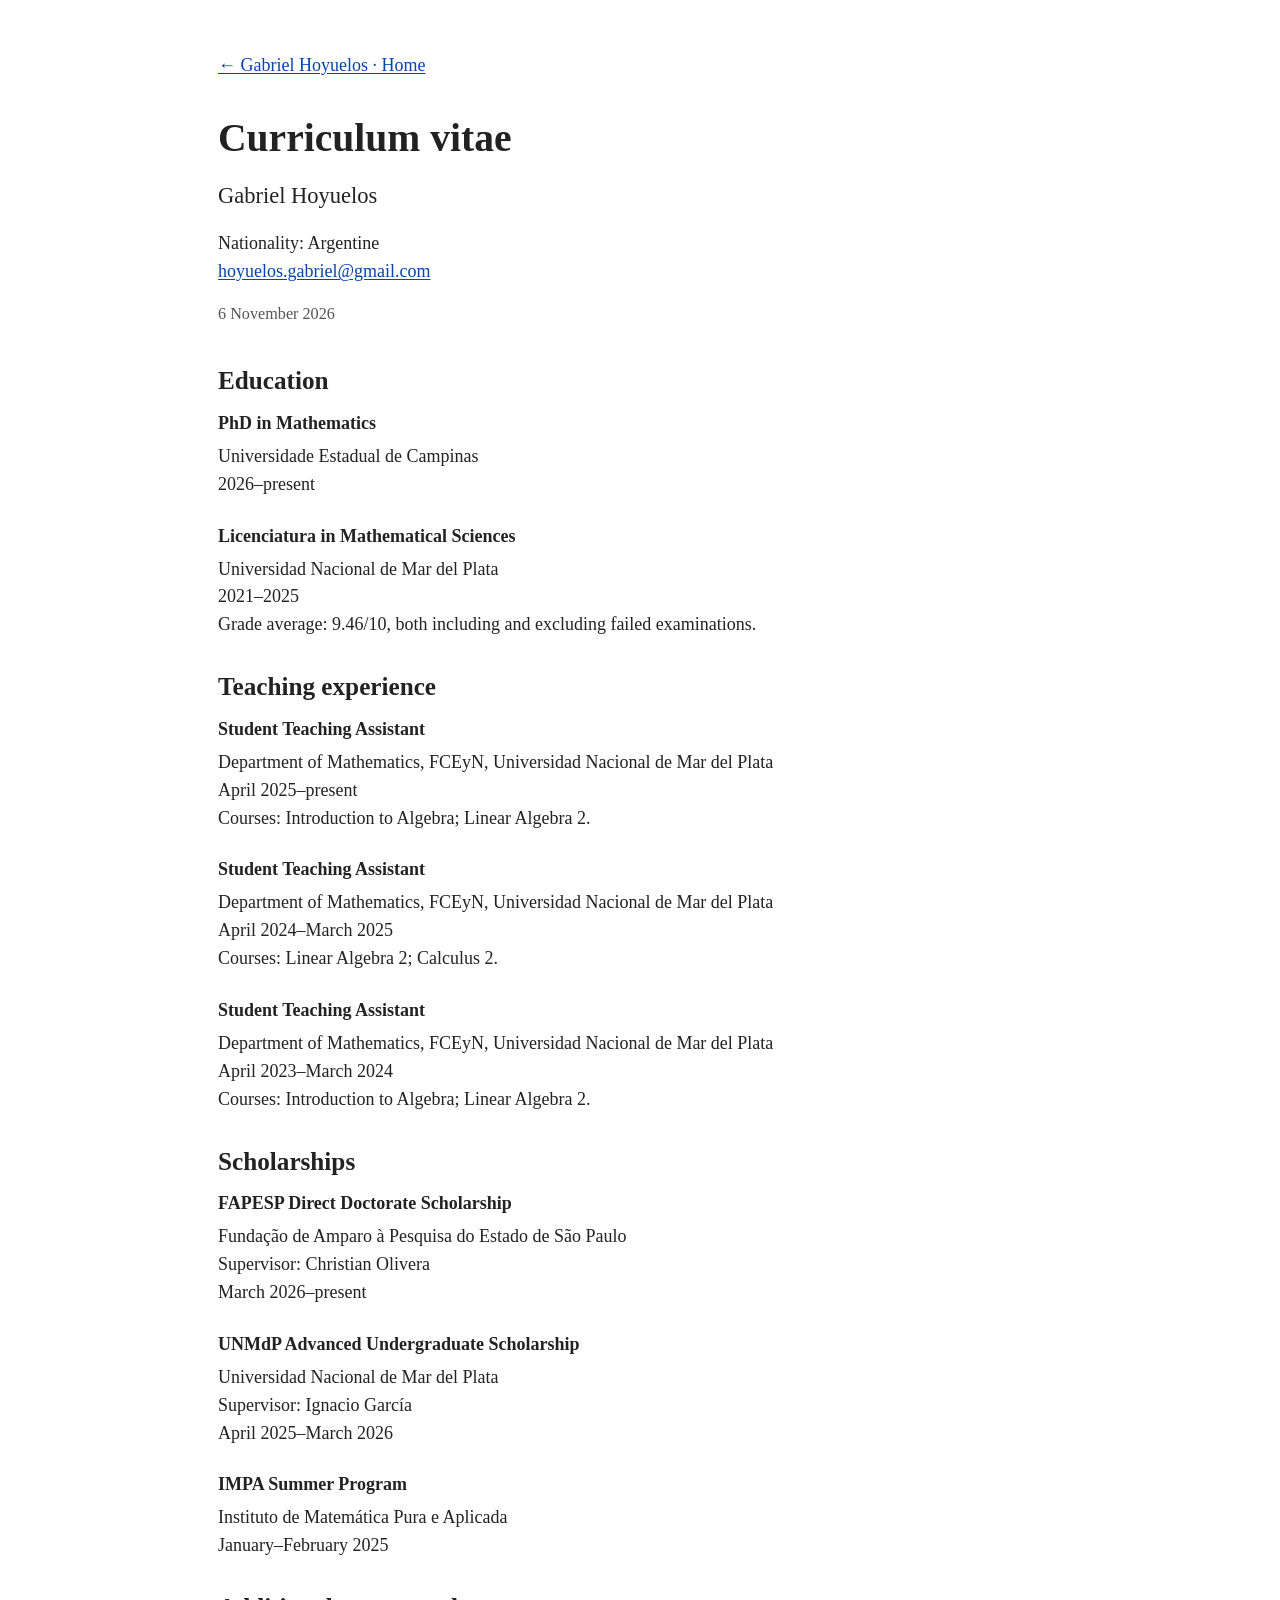
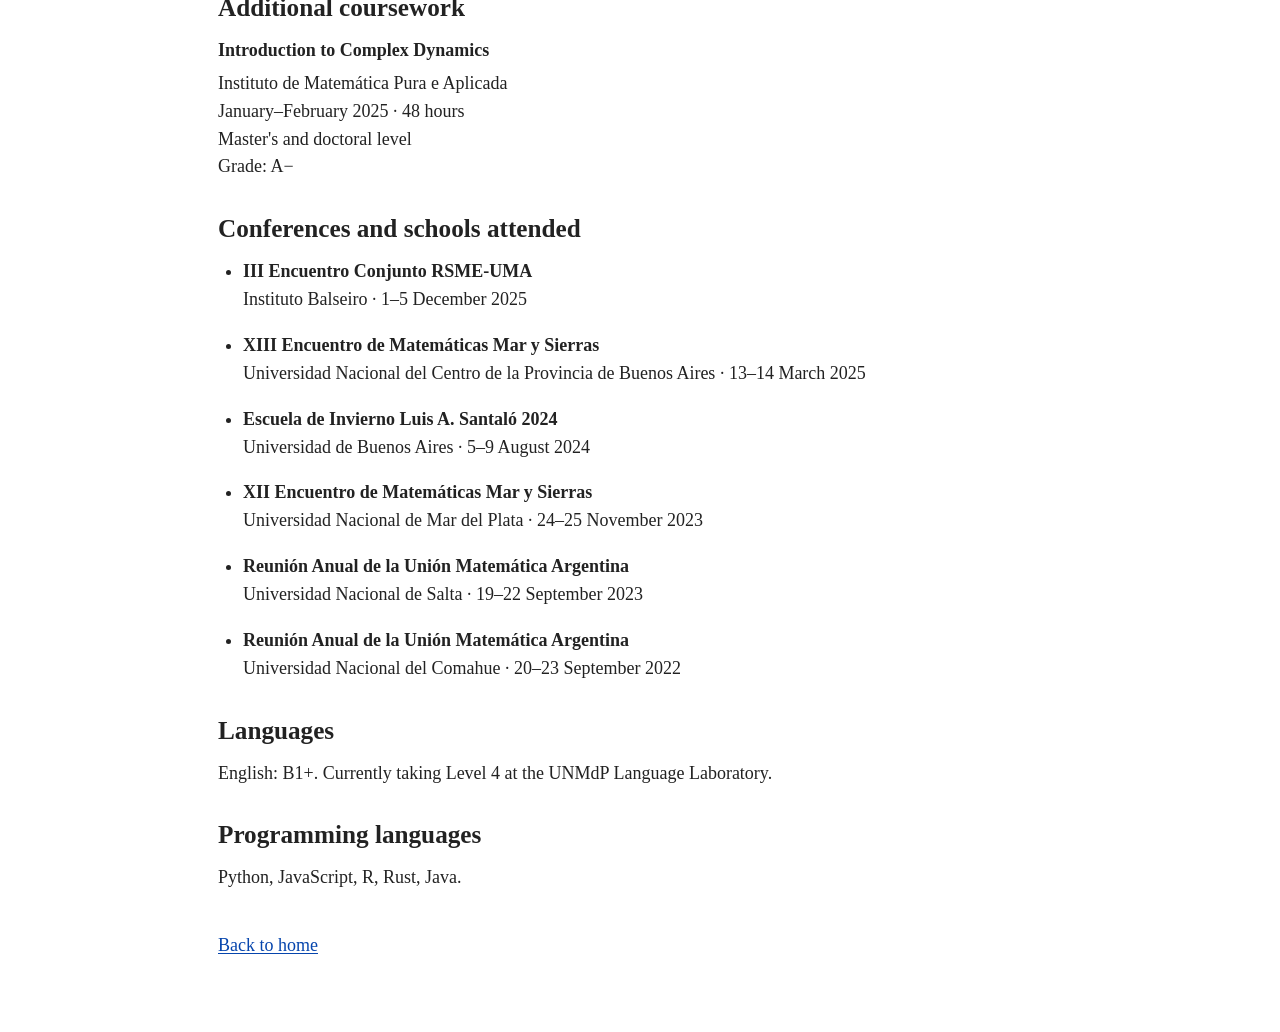
==== cv/index.html @ bb7258e7 "Simplify homepage and add portrait and full CV page" ====
<!doctype html>
<html lang="en">
<head>
  <meta charset="utf-8">
  <meta name="viewport" content="width=device-width, initial-scale=1">
  <meta name="description" content="Curriculum vitae of Gabriel Hoyuelos: education, teaching, scholarships, courses, and conferences.">
  <title>Curriculum vitae | Gabriel Hoyuelos</title>
  <link rel="stylesheet" href="../styles.css">
</head>
<body>
  <main class="cv">
    <nav aria-label="Main navigation"><a href="../">← Gabriel Hoyuelos · Home</a></nav>
    <header>
      <h1>Curriculum vitae</h1>
      <p class="cv-name">Gabriel Hoyuelos</p>
      <p>Nationality: Argentine<br><a href="mailto:hoyuelos.gabriel@gmail.com">hoyuelos.gabriel@gmail.com</a></p>
      <p class="updated">6 November 2026</p>
    </header>
    <section aria-labelledby="education">
      <h2 id="education">Education</h2>
      <article><h3>PhD in Mathematics</h3><p>Universidade Estadual de Campinas<br>2026–present</p></article>
      <article><h3>Licenciatura in Mathematical Sciences</h3><p>Universidad Nacional de Mar del Plata<br>2021–2025<br>Grade average: 9.46/10, both including and excluding failed examinations.</p></article>
    </section>
    <section aria-labelledby="teaching">
      <h2 id="teaching">Teaching experience</h2>
      <article><h3>Student Teaching Assistant</h3><p>Department of Mathematics, FCEyN, Universidad Nacional de Mar del Plata<br>April 2025–present<br>Courses: Introduction to Algebra; Linear Algebra 2.</p></article>
      <article><h3>Student Teaching Assistant</h3><p>Department of Mathematics, FCEyN, Universidad Nacional de Mar del Plata<br>April 2024–March 2025<br>Courses: Linear Algebra 2; Calculus 2.</p></article>
      <article><h3>Student Teaching Assistant</h3><p>Department of Mathematics, FCEyN, Universidad Nacional de Mar del Plata<br>April 2023–March 2024<br>Courses: Introduction to Algebra; Linear Algebra 2.</p></article>
    </section>
    <section aria-labelledby="scholarships">
      <h2 id="scholarships">Scholarships</h2>
      <article><h3>FAPESP Direct Doctorate Scholarship</h3><p>Fundação de Amparo à Pesquisa do Estado de São Paulo<br>Supervisor: Christian Olivera<br>March 2026–present</p></article>
      <article><h3>UNMdP Advanced Undergraduate Scholarship</h3><p>Universidad Nacional de Mar del Plata<br>Supervisor: Ignacio García<br>April 2025–March 2026</p></article>
      <article><h3>IMPA Summer Program</h3><p>Instituto de Matemática Pura e Aplicada<br>January–February 2025</p></article>
    </section>
    <section aria-labelledby="courses">
      <h2 id="courses">Additional coursework</h2>
      <article><h3>Introduction to Complex Dynamics</h3><p>Instituto de Matemática Pura e Aplicada<br>January–February 2025 · 48 hours<br>Master's and doctoral level<br>Grade: A−</p></article>
    </section>
    <section aria-labelledby="conferences">
      <h2 id="conferences">Conferences and schools attended</h2>
      <ul class="events">
        <li><strong>III Encuentro Conjunto RSME-UMA</strong><br>Instituto Balseiro · 1–5 December 2025</li>
        <li><strong>XIII Encuentro de Matemáticas Mar y Sierras</strong><br>Universidad Nacional del Centro de la Provincia de Buenos Aires · 13–14 March 2025</li>
        <li><strong>Escuela de Invierno Luis A. Santaló 2024</strong><br>Universidad de Buenos Aires · 5–9 August 2024</li>
        <li><strong>XII Encuentro de Matemáticas Mar y Sierras</strong><br>Universidad Nacional de Mar del Plata · 24–25 November 2023</li>
        <li><strong>Reunión Anual de la Unión Matemática Argentina</strong><br>Universidad Nacional de Salta · 19–22 September 2023</li>
        <li><strong>Reunión Anual de la Unión Matemática Argentina</strong><br>Universidad Nacional del Comahue · 20–23 September 2022</li>
      </ul>
    </section>
    <section aria-labelledby="languages">
      <h2 id="languages">Languages</h2>
      <p>English: B1+. Currently taking Level 4 at the UNMdP Language Laboratory.</p>
    </section>
    <section aria-labelledby="programming">
      <h2 id="programming">Programming languages</h2>
      <p>Python, JavaScript, R, Rust, Java.</p>
    </section>
    <footer><a href="../">Back to home</a></footer>
  </main>
</body>
</html>
---- styles.css ----
:root {
  color-scheme: light;
  font-family: Georgia, "Times New Roman", serif;
  color: #222;
  background: #fff;
  font-size: 18px;
  line-height: 1.55;
}

* { box-sizing: border-box; }
body { margin: 0; }
main { max-width: 900px; margin: 52px auto 72px; padding: 0 28px; }
header { margin-bottom: 38px; }
h1 { margin: 0 0 18px; font-size: 2.2rem; line-height: 1.15; }
h2 { margin: 0 0 12px; font-size: 1.4rem; line-height: 1.3; }
p { margin: 0 0 16px; }
section { margin-top: 32px; }
ul { margin: 0; padding-left: 25px; }
li { margin: 5px 0; }
.education li + li { margin-top: 16px; }
a { color: #0645ad; text-decoration: underline; text-underline-offset: 2px; }
a:visited { color: #593790; }
a:hover { color: #002a70; }
a:focus-visible { outline: 2px solid #0645ad; outline-offset: 4px; border-radius: 1px; }

@media (max-width: 600px) {
  main { margin-top: 30px; padding: 0 20px; }
  h1 { font-size: 1.9rem; }
  header { margin-bottom: 30px; }
}

@media print {
  main { max-width: none; margin: 0; padding: 0; }
  a, a:visited { color: inherit; }
  section { break-inside: avoid; }
}

.profile { display: grid; grid-template-columns: minmax(0, 1fr) 220px; gap: 36px; align-items: start; }
.profile nav { display: flex; flex-wrap: wrap; gap: 10px 24px; margin-top: 24px; }
.profile a { overflow-wrap: anywhere; }
/* Frame the original photograph around the face and upper body without retouching. */
.portrait { position: relative; width: 220px; aspect-ratio: 350 / 455; overflow: hidden; }
.portrait img { position: absolute; width: 257.142857%; max-width: none; height: auto; left: -157.142857%; top: -149.450549%; }
.cv > nav { margin-bottom: 36px; }
.cv-name { font-size: 1.25rem; }
.updated { color: #555; font-size: .9rem; }
h3 { margin: 0 0 5px; font-size: 1rem; }
article + article { margin-top: 24px; }
.events li + li { margin-top: 18px; }
footer { margin-top: 40px; }
@media (max-width: 650px) {
  .profile { grid-template-columns: 1fr; gap: 30px; }
  .portrait { width: 200px; }
}
@media print { .cv > nav, .cv footer { display: none; } }
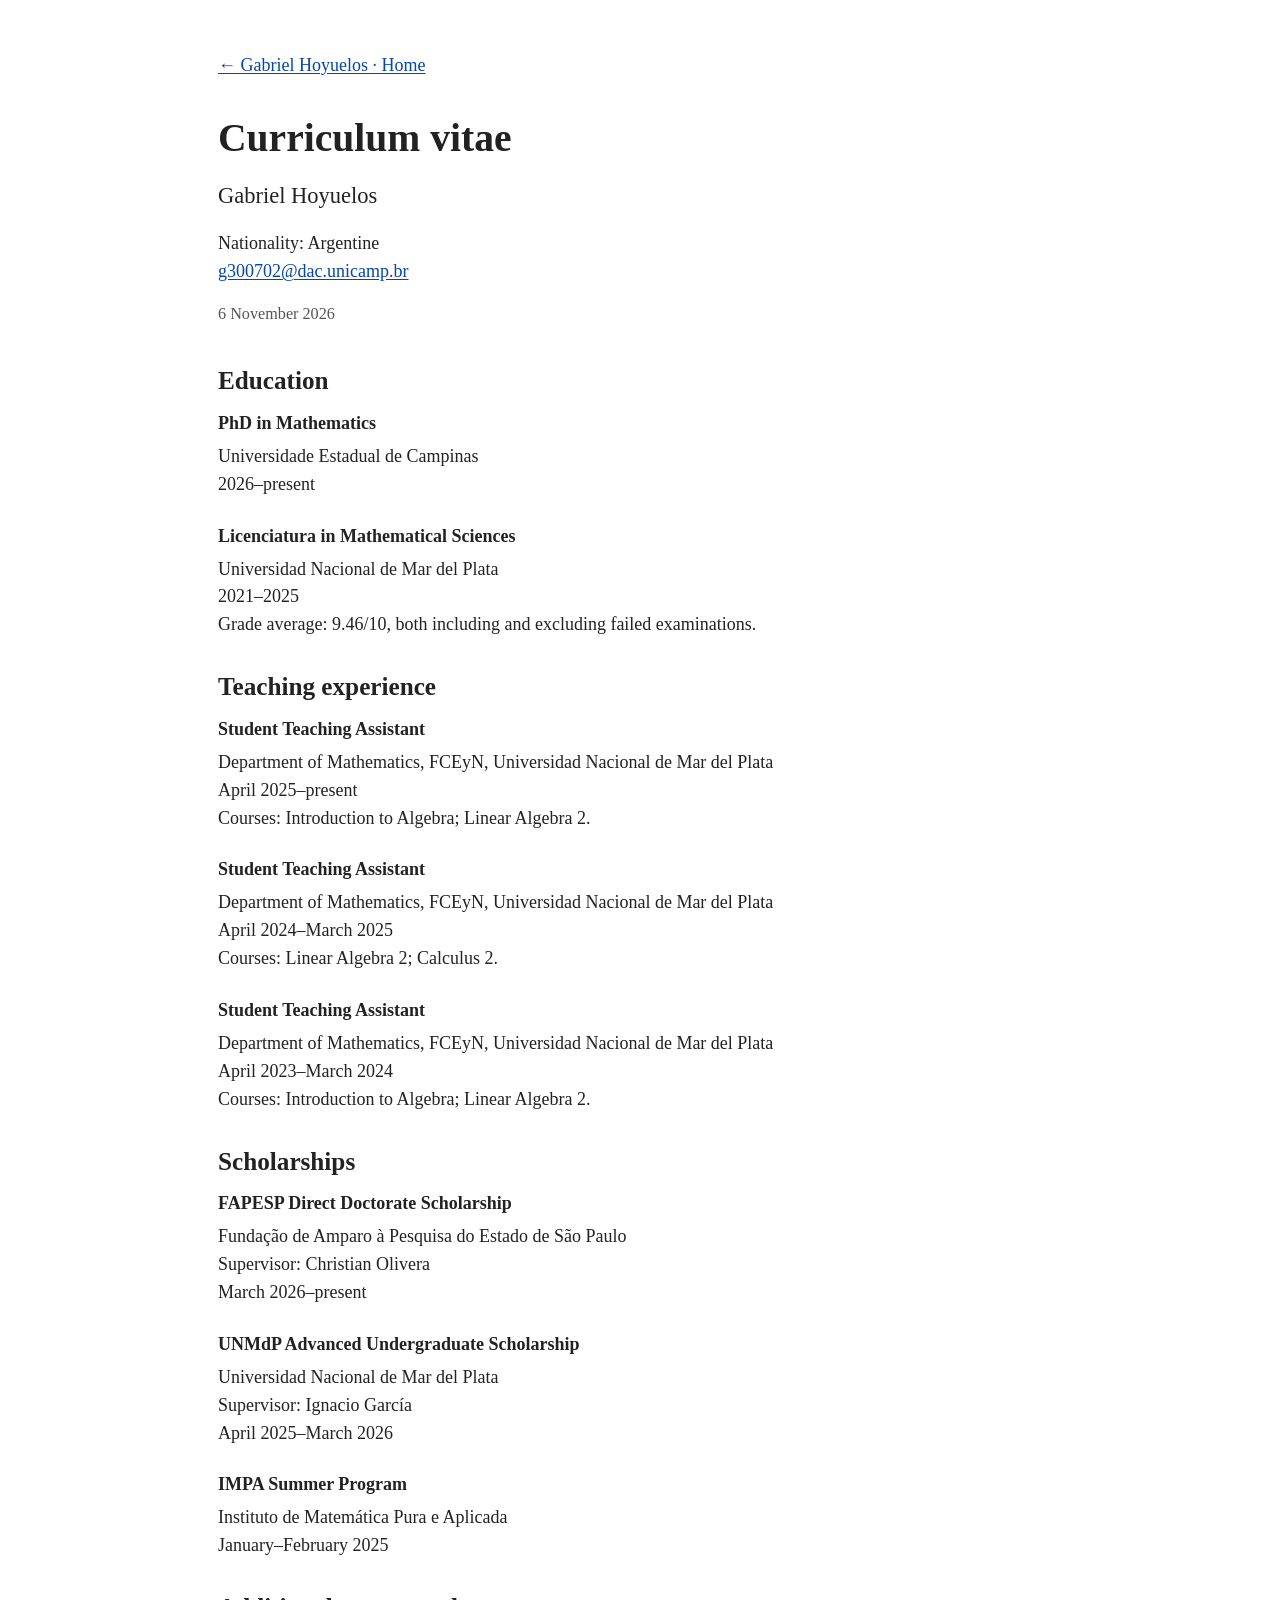
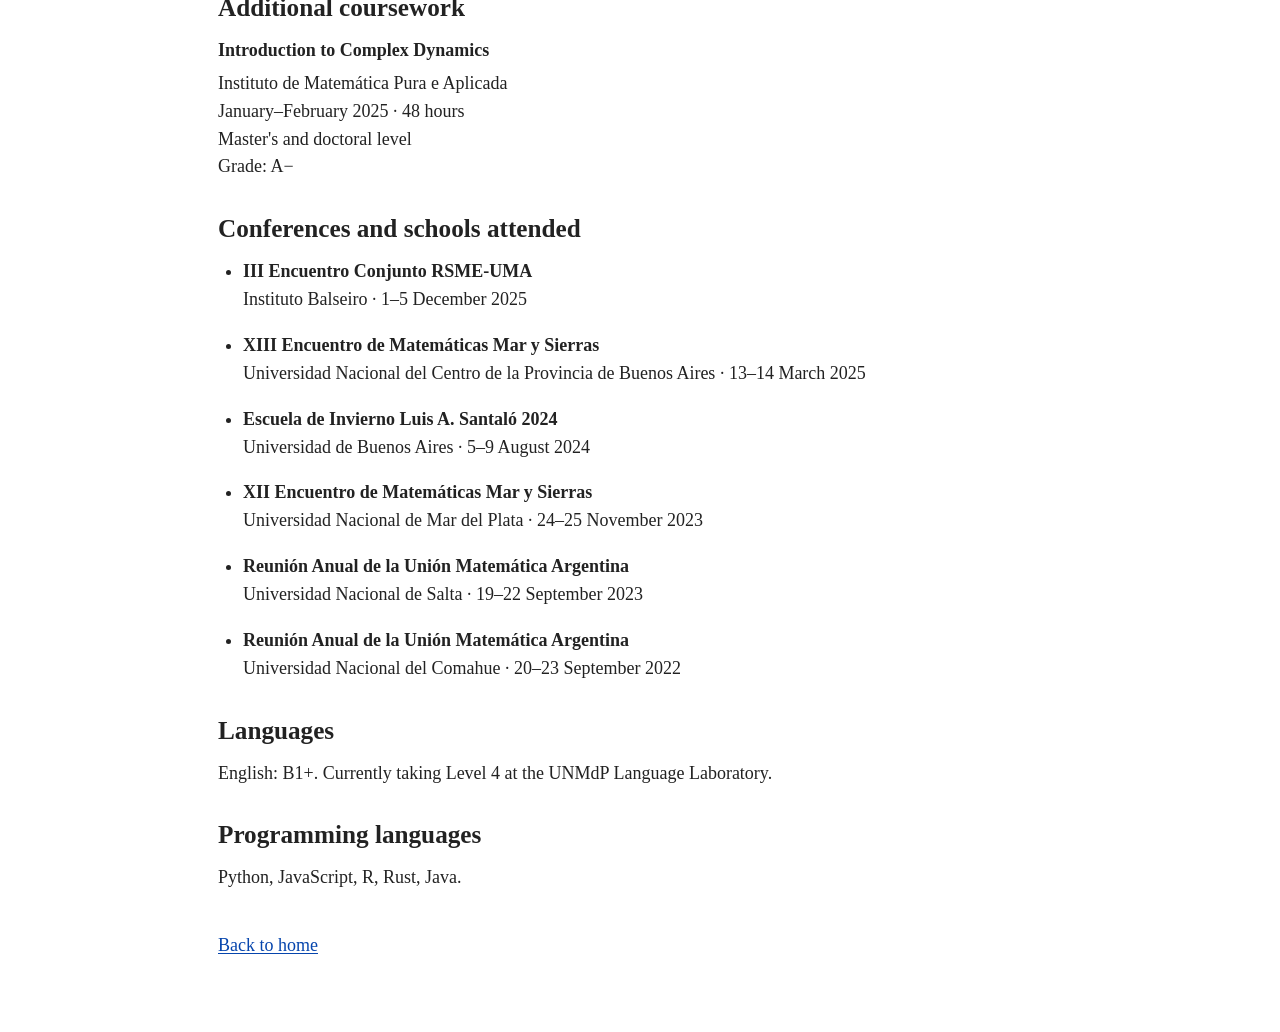
==== commit 849ff23a: "Use institutional email on homepage and CV" ====
--- a/cv/index.html
+++ b/cv/index.html
@@ -5,7 +5,7 @@
   <meta name="viewport" content="width=device-width, initial-scale=1">
   <meta name="description" content="Curriculum vitae of Gabriel Hoyuelos: education, teaching, scholarships, courses, and conferences.">
   <title>Curriculum vitae | Gabriel Hoyuelos</title>
-  <link rel="stylesheet" href="../styles.css">
+  <link rel="stylesheet" href="../site.css">
 </head>
 <body>
   <main class="cv">
@@ -13,7 +13,7 @@
     <header>
       <h1>Curriculum vitae</h1>
       <p class="cv-name">Gabriel Hoyuelos</p>
-      <p>Nationality: Argentine<br><a href="mailto:hoyuelos.gabriel@gmail.com">hoyuelos.gabriel@gmail.com</a></p>
+      <p>Nationality: Argentine<br><a href="mailto:g300702@dac.unicamp.br">g300702@dac.unicamp.br</a></p>
       <p class="updated">6 November 2026</p>
     </header>
     <section aria-labelledby="education">
--- a/site.css
+++ b/site.css
@@ -0,0 +1,55 @@
+:root {
+  color-scheme: light;
+  font-family: Georgia, "Times New Roman", serif;
+  color: #222;
+  background: #fff;
+  font-size: 18px;
+  line-height: 1.55;
+}
+
+* { box-sizing: border-box; }
+body { margin: 0; }
+main { max-width: 900px; margin: 52px auto 72px; padding: 0 28px; }
+header { margin-bottom: 38px; }
+h1 { margin: 0 0 18px; font-size: 2.2rem; line-height: 1.15; }
+h2 { margin: 0 0 12px; font-size: 1.4rem; line-height: 1.3; }
+p { margin: 0 0 16px; }
+section { margin-top: 32px; }
+ul { margin: 0; padding-left: 25px; }
+li { margin: 5px 0; }
+.education li + li { margin-top: 16px; }
+a { color: #0645ad; text-decoration: underline; text-underline-offset: 2px; }
+a:visited { color: #593790; }
+a:hover { color: #002a70; }
+a:focus-visible { outline: 2px solid #0645ad; outline-offset: 4px; border-radius: 1px; }
+
+@media (max-width: 600px) {
+  main { margin-top: 30px; padding: 0 20px; }
+  h1 { font-size: 1.9rem; }
+  header { margin-bottom: 30px; }
+}
+
+@media print {
+  main { max-width: none; margin: 0; padding: 0; }
+  a, a:visited { color: inherit; }
+  section { break-inside: avoid; }
+}
+
+.profile { display: grid; grid-template-columns: minmax(0, 1fr) 220px; gap: 36px; align-items: start; }
+.profile nav { display: flex; flex-wrap: wrap; gap: 10px 24px; margin-top: 24px; }
+.profile a { overflow-wrap: anywhere; }
+/* Frame the original photograph around the face and upper body without retouching. */
+.portrait { position: relative; width: 220px; aspect-ratio: 350 / 455; overflow: hidden; }
+.portrait img { position: absolute; width: 257.142857%; max-width: none; height: auto; left: -157.142857%; top: -149.450549%; }
+.cv > nav { margin-bottom: 36px; }
+.cv-name { font-size: 1.25rem; }
+.updated { color: #555; font-size: .9rem; }
+h3 { margin: 0 0 5px; font-size: 1rem; }
+article + article { margin-top: 24px; }
+.events li + li { margin-top: 18px; }
+footer { margin-top: 40px; }
+@media (max-width: 650px) {
+  .profile { grid-template-columns: 1fr; gap: 30px; }
+  .portrait { width: 200px; }
+}
+@media print { .cv > nav, .cv footer { display: none; } }
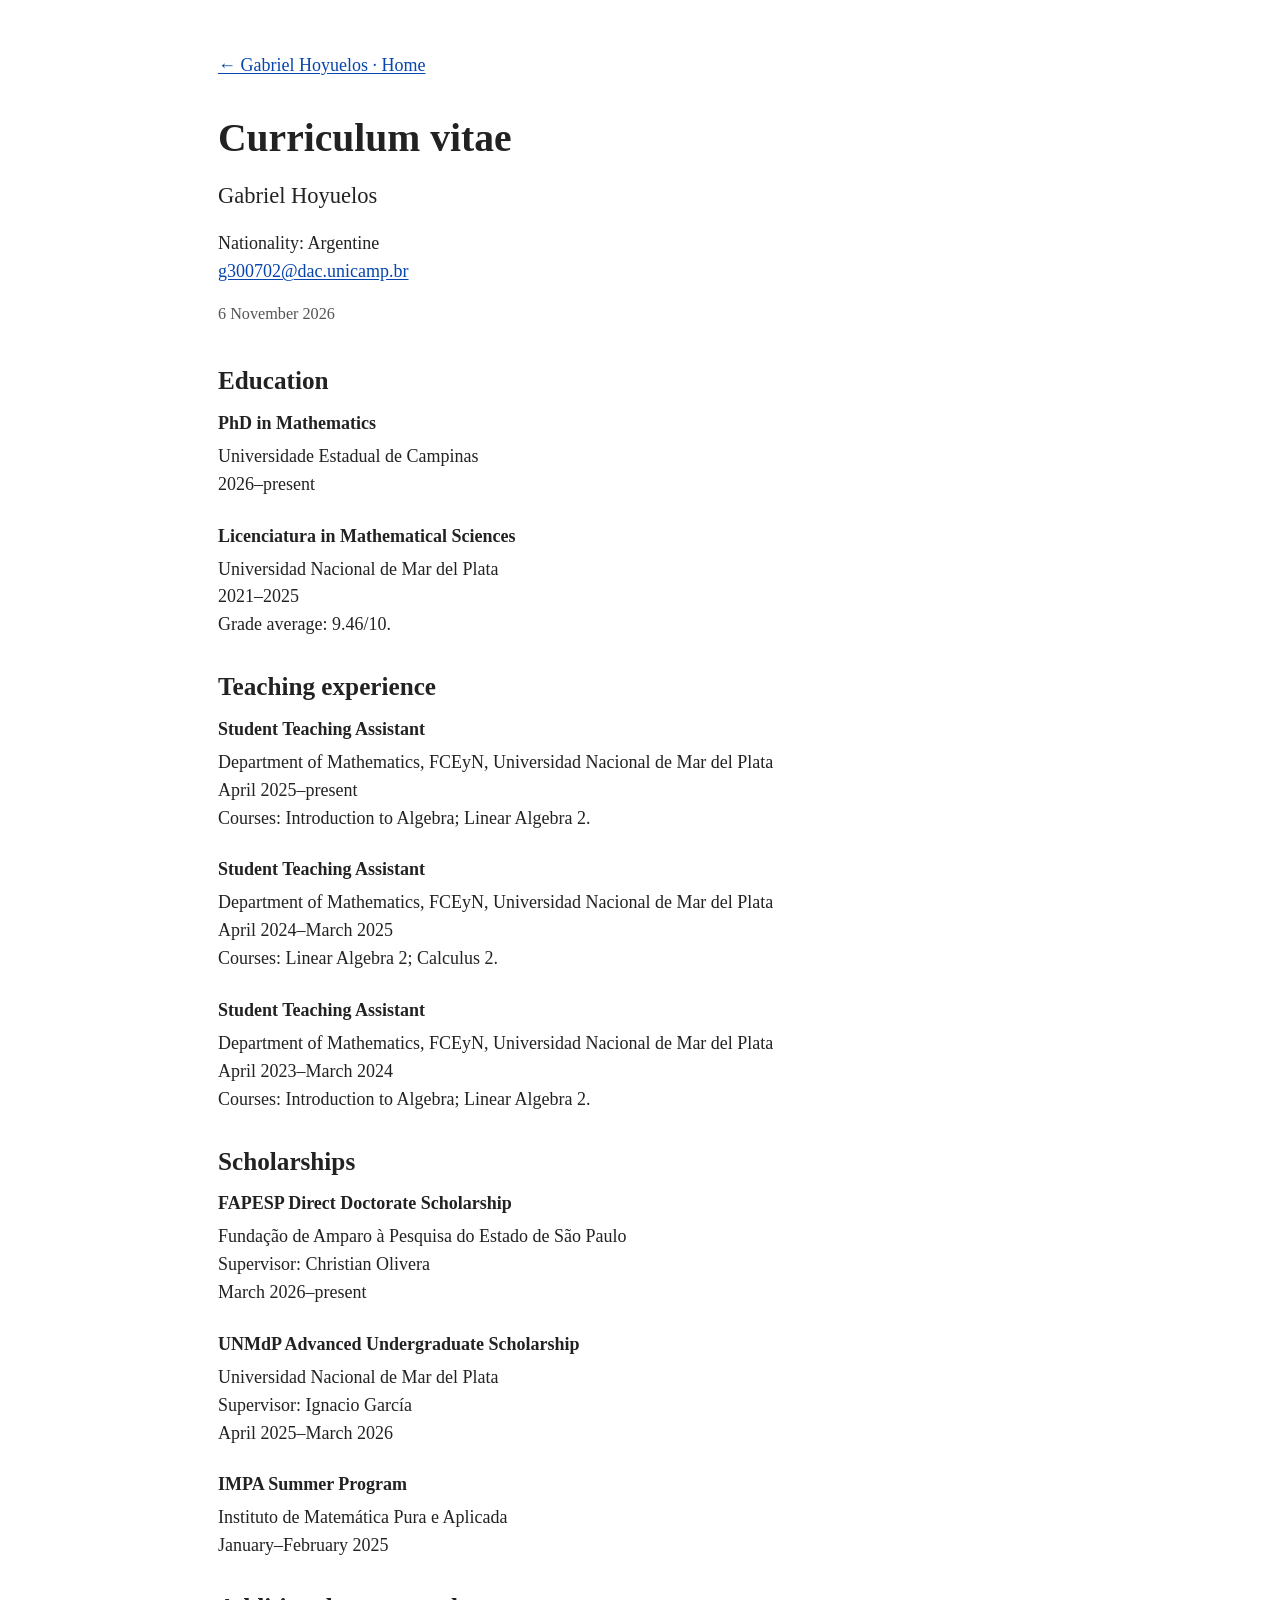
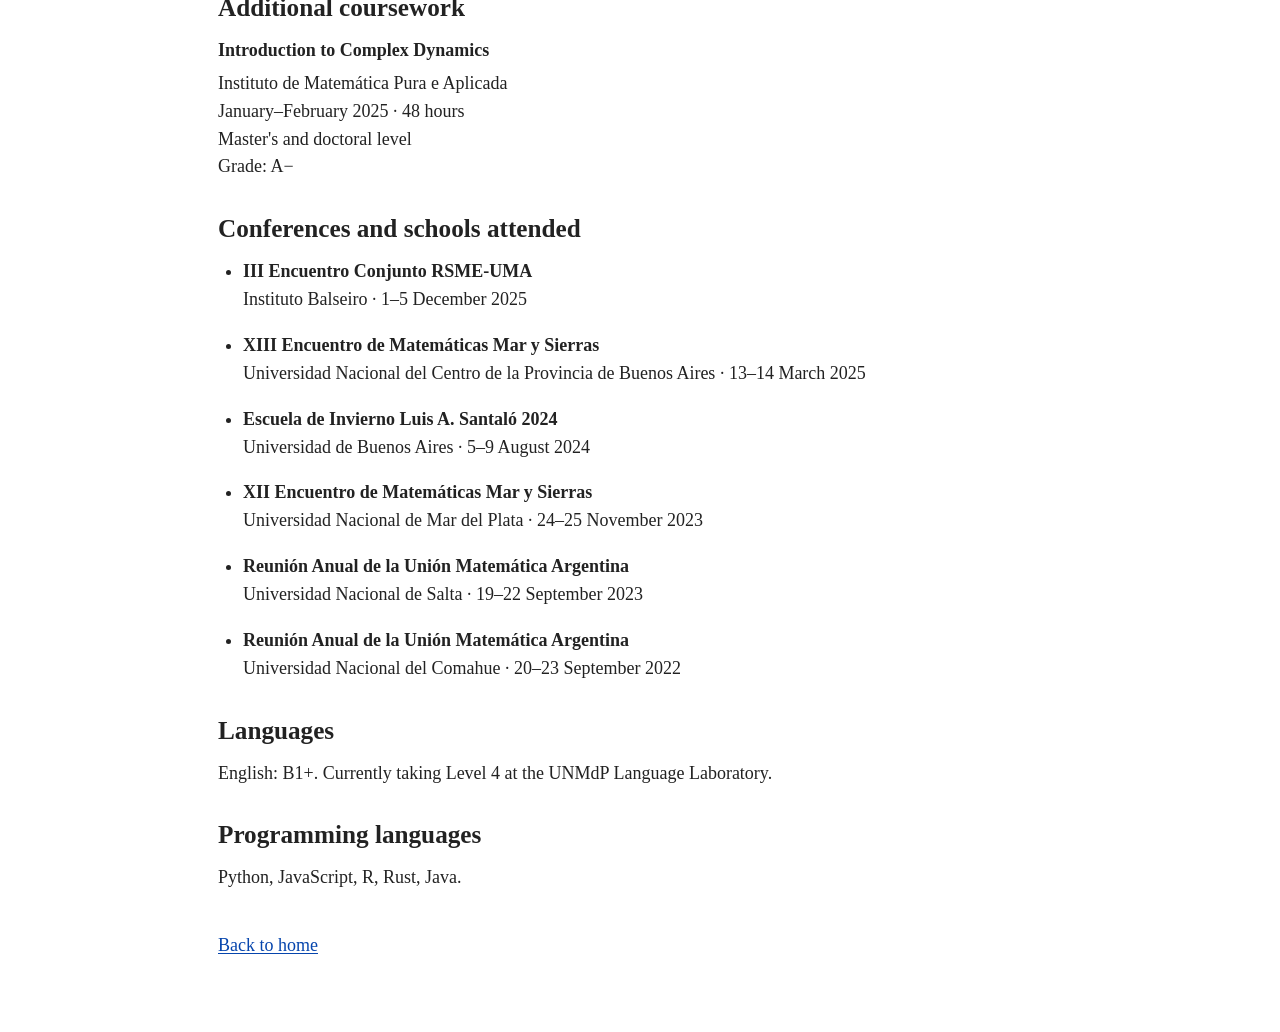
==== commit d8b103f9: "Remove clarification about failed examinations from CV" ====
--- a/cv/index.html
+++ b/cv/index.html
@@ -19,7 +19,7 @@
     <section aria-labelledby="education">
       <h2 id="education">Education</h2>
       <article><h3>PhD in Mathematics</h3><p>Universidade Estadual de Campinas<br>2026–present</p></article>
-      <article><h3>Licenciatura in Mathematical Sciences</h3><p>Universidad Nacional de Mar del Plata<br>2021–2025<br>Grade average: 9.46/10, both including and excluding failed examinations.</p></article>
+      <article><h3>Licenciatura in Mathematical Sciences</h3><p>Universidad Nacional de Mar del Plata<br>2021–2025<br>Grade average: 9.46/10.</p></article>
     </section>
     <section aria-labelledby="teaching">
       <h2 id="teaching">Teaching experience</h2>
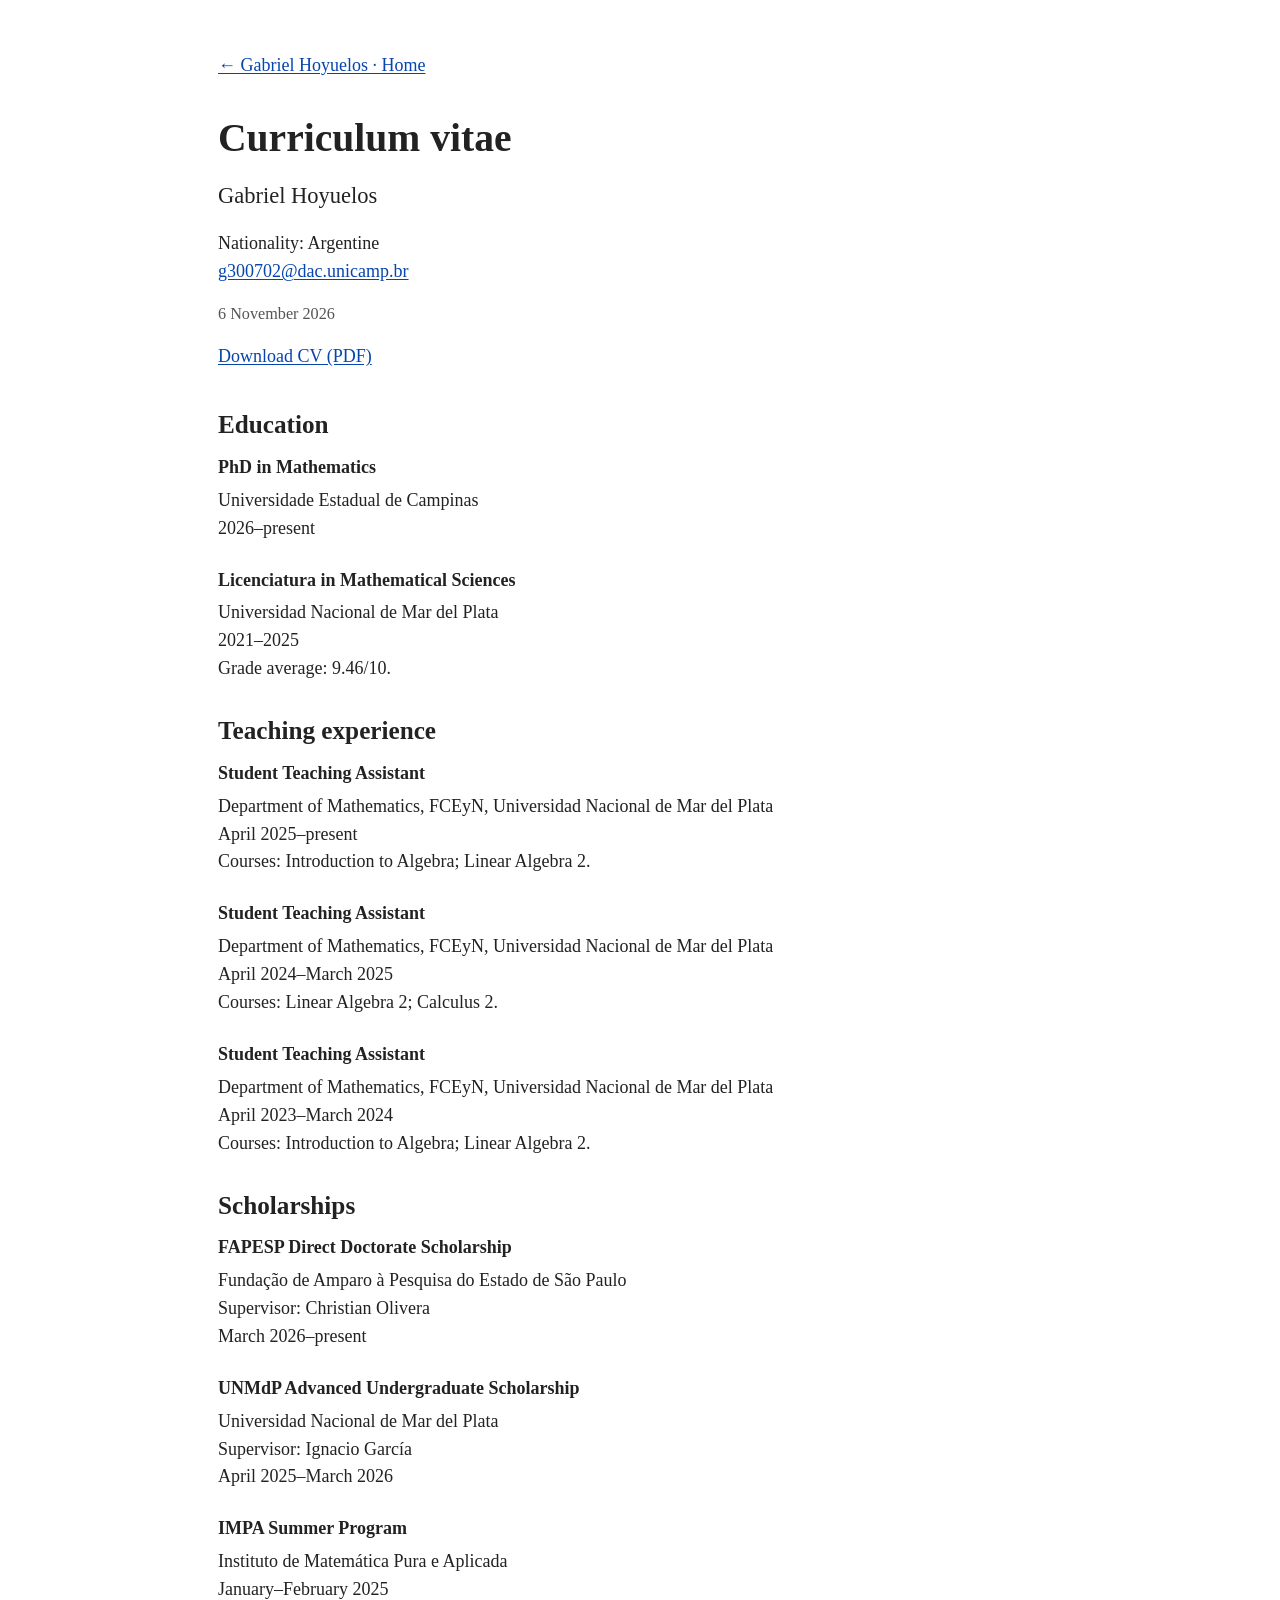
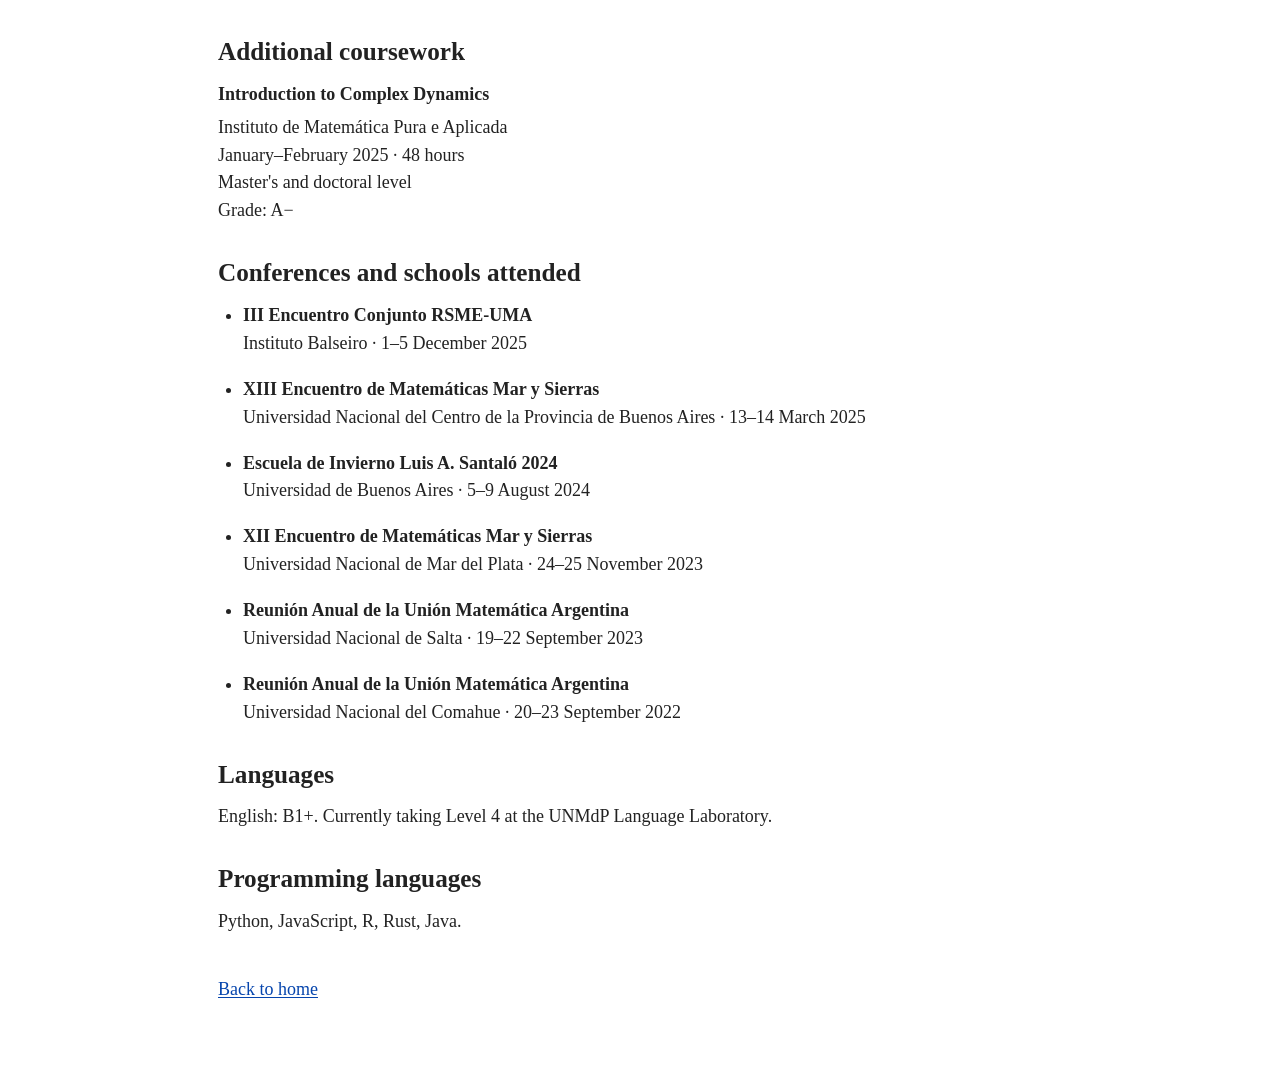
==== commit 59fddd6b: "Add downloadable PDF version of CV" ====
--- a/cv/index.html
+++ b/cv/index.html
@@ -15,6 +15,7 @@
       <p class="cv-name">Gabriel Hoyuelos</p>
       <p>Nationality: Argentine<br><a href="mailto:g300702@dac.unicamp.br">g300702@dac.unicamp.br</a></p>
       <p class="updated">6 November 2026</p>
+      <p><a href="Gabriel_Hoyuelos_CV.pdf" download="Gabriel_Hoyuelos_CV.pdf" type="application/pdf">Download CV (PDF)</a></p>
     </header>
     <section aria-labelledby="education">
       <h2 id="education">Education</h2>
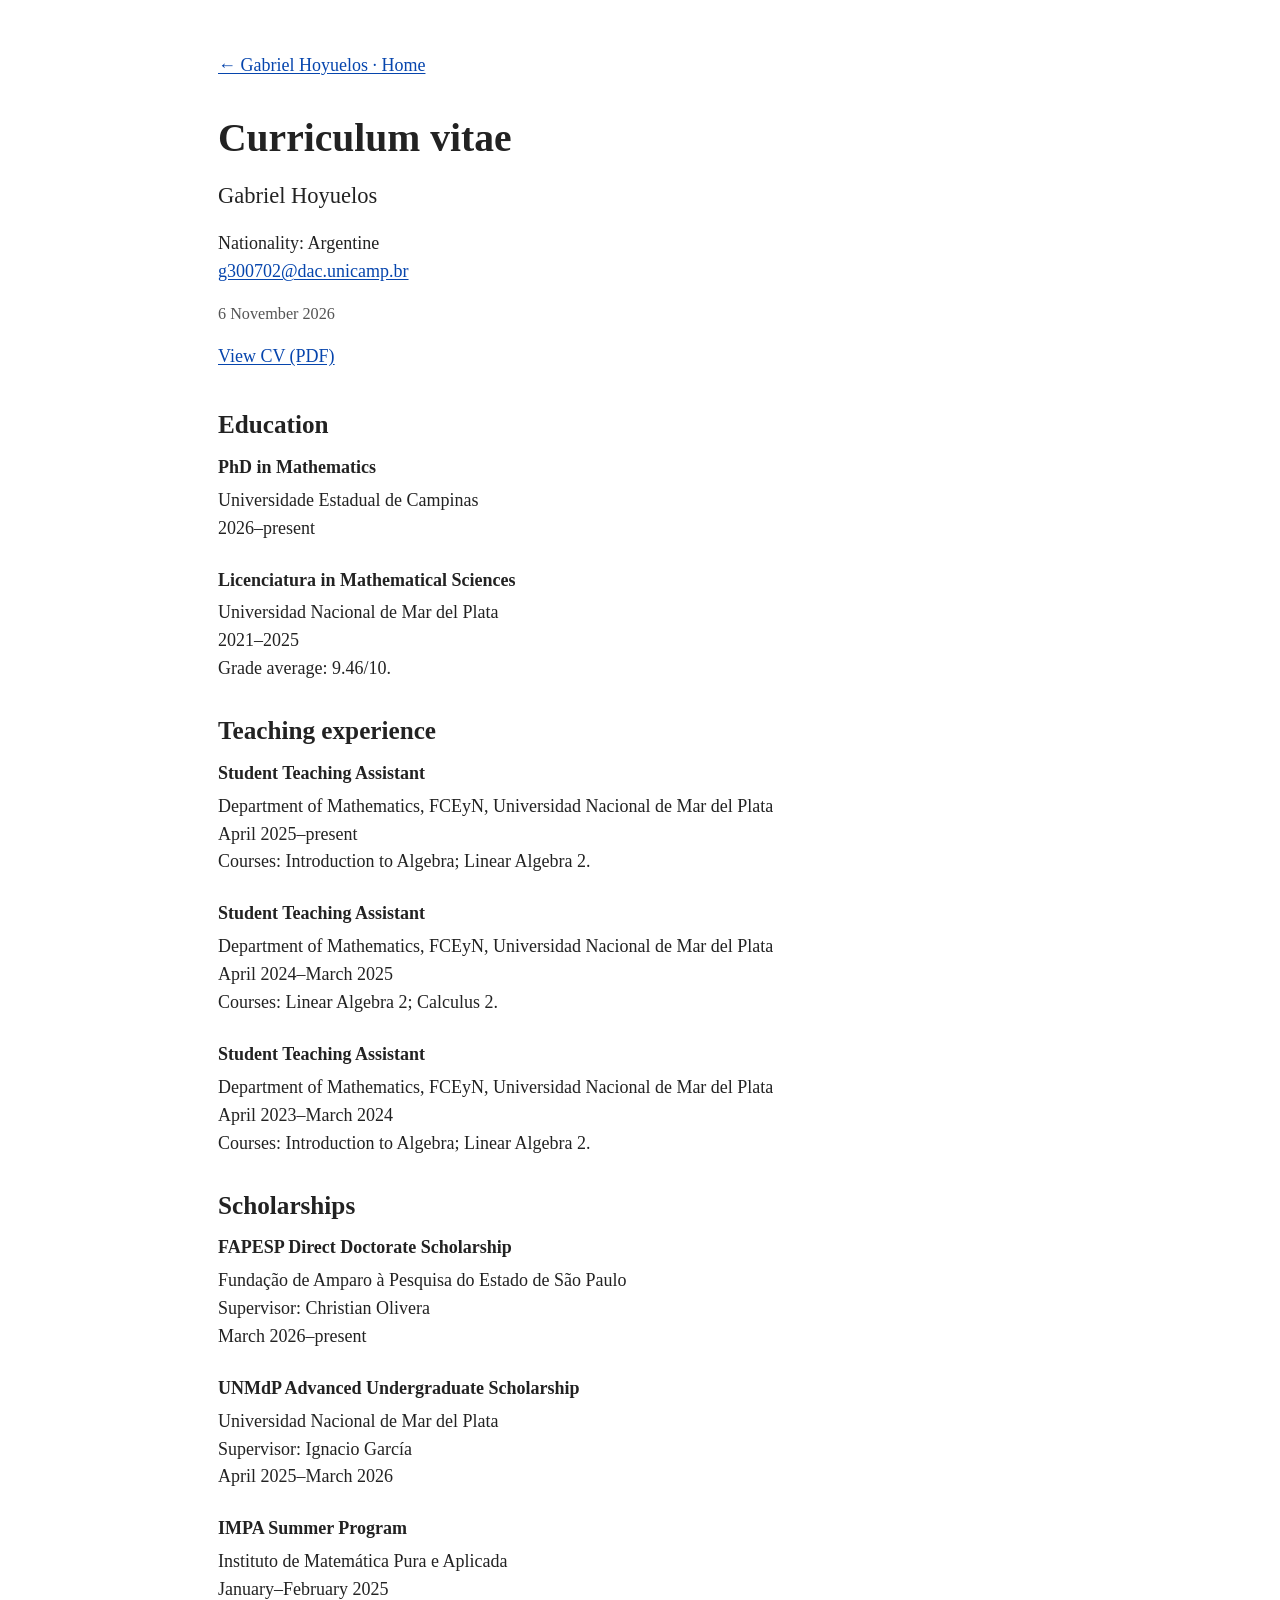
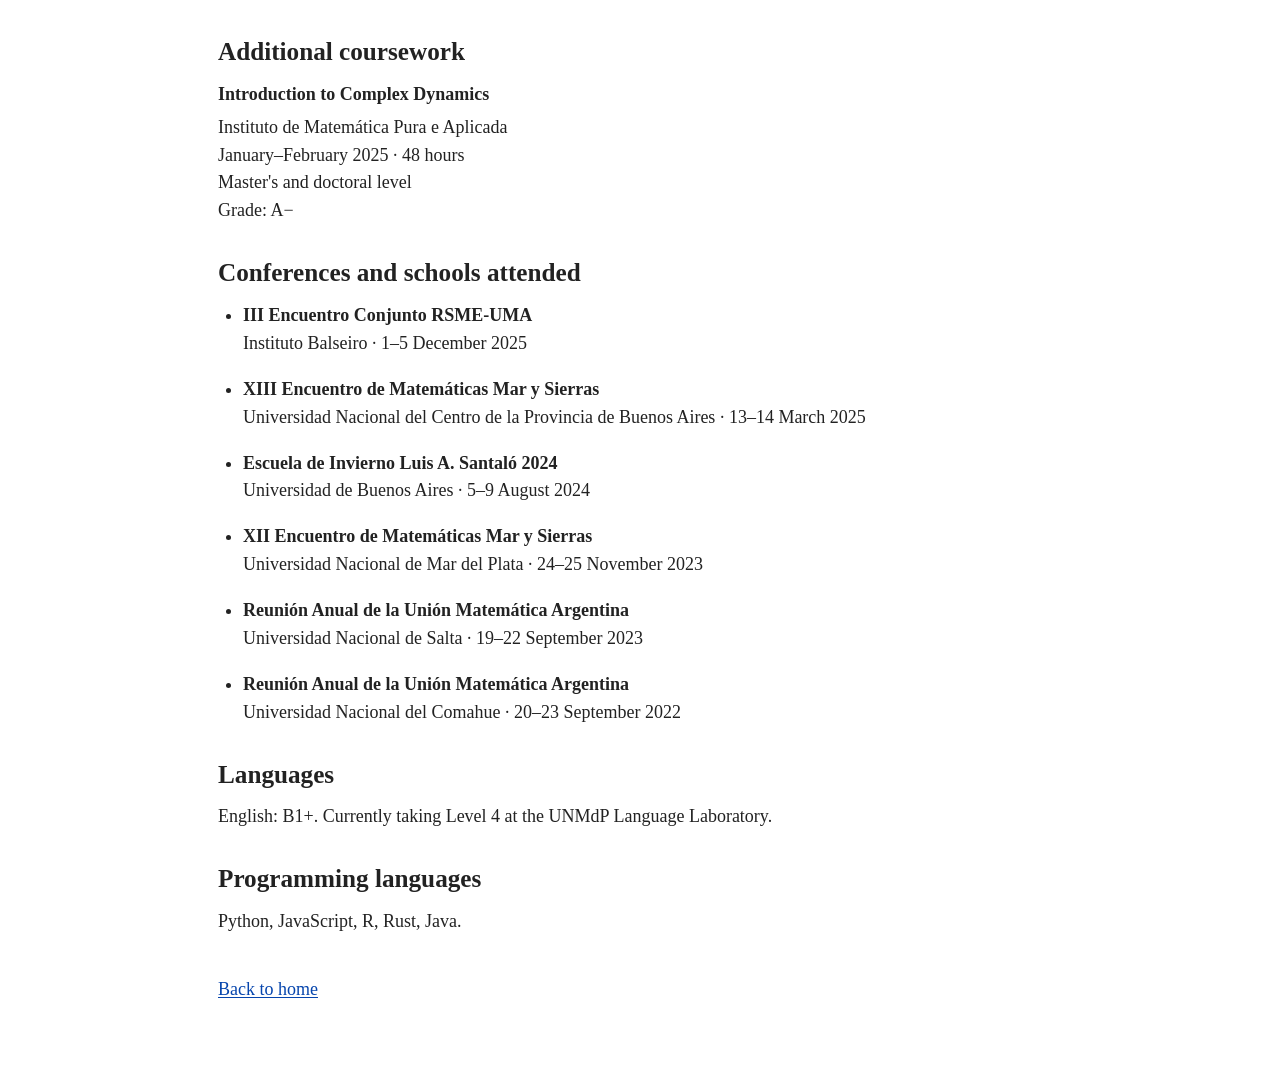
==== commit 9ccf5e3e: "Open CV PDF in browser instead of forcing download" ====
--- a/cv/index.html
+++ b/cv/index.html
@@ -6,6 +6,7 @@
   <meta name="description" content="Curriculum vitae of Gabriel Hoyuelos: education, teaching, scholarships, courses, and conferences.">
   <title>Curriculum vitae | Gabriel Hoyuelos</title>
   <link rel="stylesheet" href="../site.css">
+  <link rel="canonical" href="https://gabrielhoyuelos.github.io/cv/">
 </head>
 <body>
   <main class="cv">
@@ -15,7 +16,7 @@
       <p class="cv-name">Gabriel Hoyuelos</p>
       <p>Nationality: Argentine<br><a href="mailto:g300702@dac.unicamp.br">g300702@dac.unicamp.br</a></p>
       <p class="updated">6 November 2026</p>
-      <p><a href="Gabriel_Hoyuelos_CV.pdf" download="Gabriel_Hoyuelos_CV.pdf" type="application/pdf">Download CV (PDF)</a></p>
+      <p><a href="Gabriel_Hoyuelos_CV.pdf" type="application/pdf">View CV (PDF)</a></p>
     </header>
     <section aria-labelledby="education">
       <h2 id="education">Education</h2>
